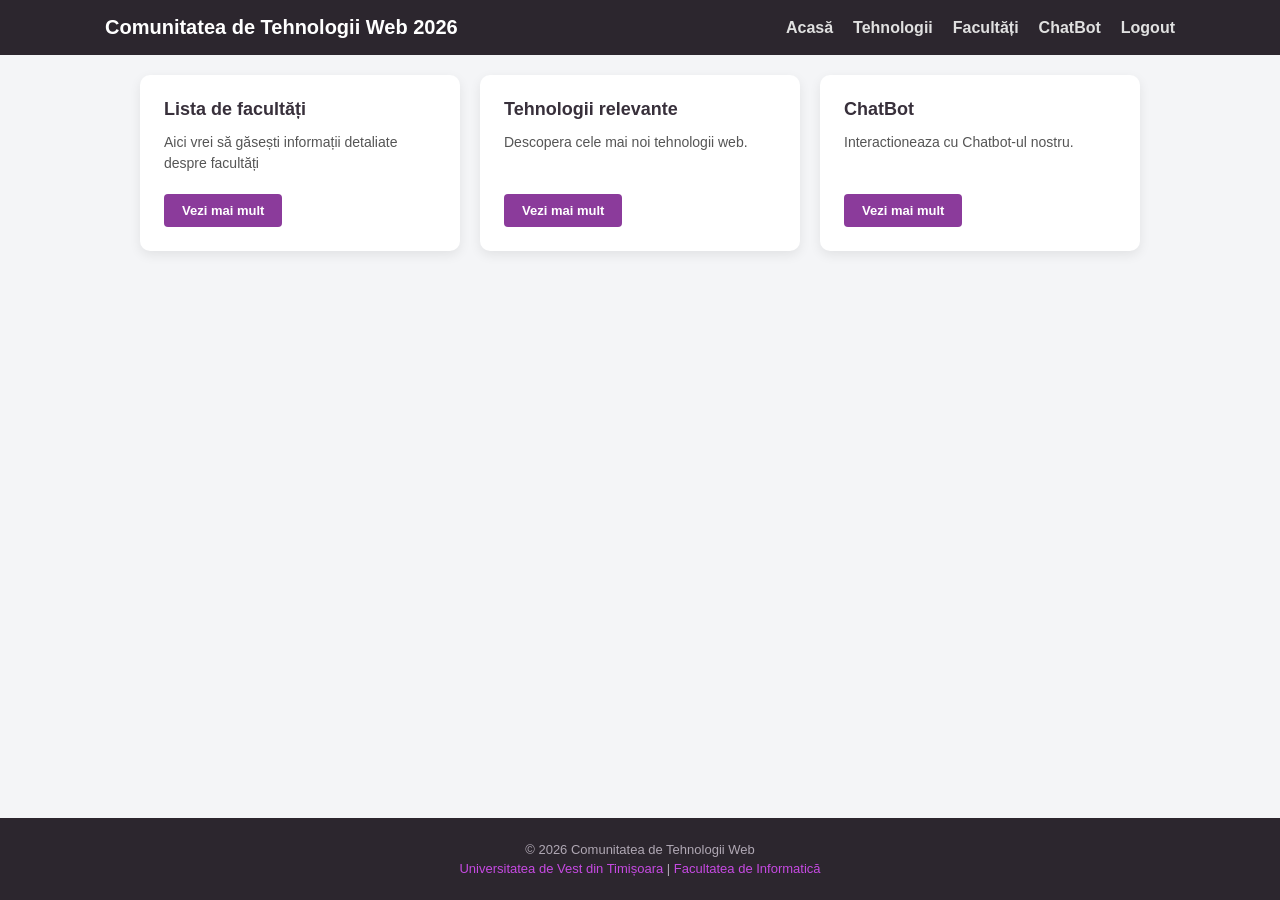
==== HTML/home.html @ 4babb574 "Lab1,2" ====
<!DOCTYPE html>
<html lang="ro">
<head>
    <meta charset="UTF-8">
    <meta name="viewport" content="width=device-width, initial-scale=1.0">
    <title>Home - Comunitatea de Tehnologii Web</title>
    <link rel="stylesheet" href="../CSS/home_style.css">
</head>
<body>
    <header>
        <div class="container header-container">
            <h1>Comunitatea de Tehnologii Web 2026</h1>
            <nav>
                <a href="home.html">Acasă</a>
                <a href="#technologies">Tehnologii</a>
                <a href="#faculties">Facultăți</a>
                <a href="#chatbot">ChatBot</a>
                <a href="login.html" class="logout-link">Logout</a>
            </nav>
        </div>
    </header>

    <main class="container">
        <section class="columns">
            <div class="column">
                <h2>Lista de facultăți</h2>
                <p>Aici vrei să găsești informații detaliate despre facultăți</p>
                <a href="#" class="btn">Vezi mai mult</a>
            </div>

            <div class="column">
                <h2>Tehnologii relevante</h2>
                <p>Descopera cele mai noi tehnologii web.</p>
                <a href="#" class="btn">Vezi mai mult</a>
            </div>

            <div class="column">
                <h2>ChatBot</h2>
                <p>Interactioneaza cu Chatbot-ul nostru.</p>
                <a href="#" class="btn">Vezi mai mult</a>
            </div>
        </section>
    </main>

    <footer>
        <div class="container footer-container">
            <p>&copy; 2026 Comunitatea de Tehnologii Web</p>
            <p>
                <a href="https://www.uvt.ro" target="_blank">Universitatea de Vest din Timișoara</a> |
                <a href="https://infotim.uvt.ro" target="_blank">Facultatea de Informatică</a>
            </p>
        </div>
    </footer>
</body>
</html>
---- CSS/home_style.css ----
* {
    box-sizing: border-box;
    margin: 0;
    padding: 0;
}

html, body {
    height: 100%;
    font-family: Arial, sans-serif;
}

body {
    background-color: #f4f5f7;
    display: flex;
    flex-direction: column;
    min-height: 100vh;
}

.container {
    width: 100%;
    max-width: 1100px;
    margin: 0 auto;
    padding: 0 15px;
}

header {
    background-color: #2c262e;
    color: #ffffff;
    padding: 16px 0;
}

.header-container {
    display: flex;
    justify-content: space-between;
    align-items: center;
}

header h1 {
    font-size: 20px;
}

header nav {
    display: flex;
    justify-content: center;
    gap: 20px;
}

header nav a {
    color: #e0e0e0;
    text-decoration: none;
    font-weight: bold;
    transition: color 0.2s;
}

header nav a:hover, .logout-link:hover {
    color: #ee82ff;
}

main {
    flex: 1;
    margin: 0 auto;
    padding: 40px 15px;
}

.columns {
    display: flex;
    gap: 20px;
    margin: 20px 0;
    flex-wrap: wrap;
    justify-content: center;
}

.column {
    background-color: #ffffff;
    padding: 24px;
    border-radius: 10px;
    width: 320px;
    box-shadow: 0 4px 12px rgba(0, 0, 0, 0.08);
    display: flex;
    flex-direction: column;
    justify-content: space-between;
}

.column h2 {
    margin-bottom: 12px;
    color: #38303b;
    font-size: 18px;
}

.column p {
    margin-bottom: 20px;
    font-size: 14px;
    line-height: 1.5;
    color: #555555;
    flex: 1;
}

.btn {
    display: inline-block;
    align-self: flex-start;
    padding: 9px 18px;
    border-radius: 4px;
    background-color: #8b3b9b;
    color: #ffffff;
    text-decoration: none;
    font-size: 13px;
    font-weight: bold;
    transition: background 0.3s;
}

.btn:hover {
    background-color: #5a2c7d;
}

footer {
    background-color: #2c262e;
    color: #b0a8b4;
    padding: 20px 0;
    text-align: center;
    font-size: 13px;
}

.footer-container p {
    margin: 4px 0;
}

footer a {
    color: #c64ae2;
    text-decoration: none;
}

footer a:hover {
    color: #ee82ff;
}

/* ========================================= */
/* Responsive Design (Step 6 din Laborator) */
/* ========================================= */

@media (max-width: 900px) {
    main {
        width: 100%;
        max-width: 800px;
    }

    .columns {
        justify-content: center;
    }

    .column {
        width: 300px;
    }
}

@media (max-width: 750px) {
    .header-container {
        flex-direction: column;
        gap: 12px;
        text-align: center;
    }

    header nav {
        flex-direction: column;
        gap: 10px;
    }

    main {
        width: 90%;
        padding: 10px 0;
    }

    .columns {
        flex-direction: column;
        align-items: center;
        gap: 15px;
        margin: 20px 0;
    }

    .column {
        width: 100%;
    }
}
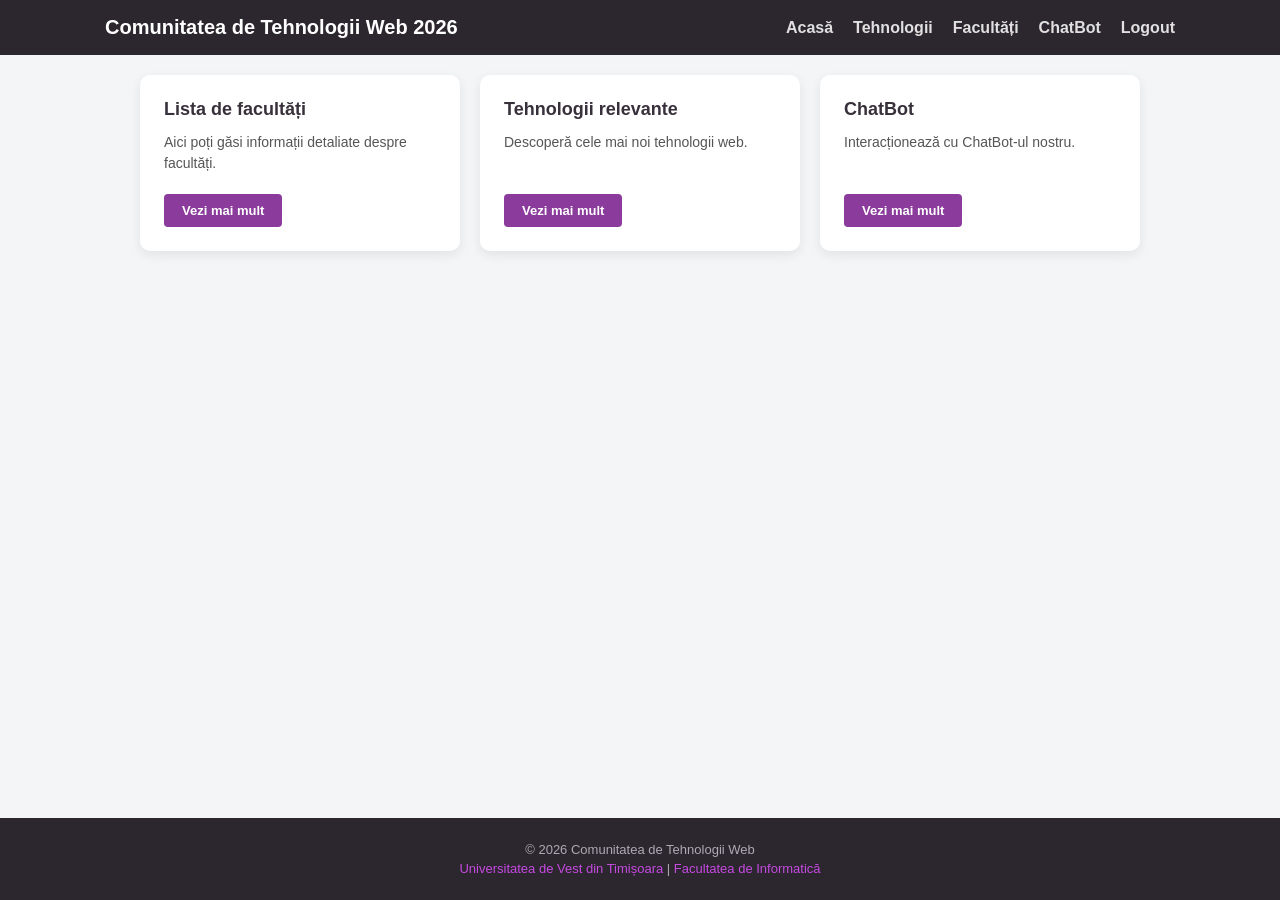
==== commit 83ee9027: "lab3" ====
--- a/HTML/home.html
+++ b/HTML/home.html
@@ -14,40 +14,40 @@
                 <a href="home.html">Acasă</a>
                 <a href="#technologies">Tehnologii</a>
                 <a href="#faculties">Facultăți</a>
-                <a href="#chatbot">ChatBot</a>
+                <a href="chatbot.html">ChatBot</a>
                 <a href="login.html" class="logout-link">Logout</a>
             </nav>
         </div>
     </header>
 
     <main class="container">
-        <section class="columns">
-            <div class="column">
-                <h2>Lista de facultăți</h2>
-                <p>Aici vrei să găsești informații detaliate despre facultăți</p>
-                <a href="#" class="btn">Vezi mai mult</a>
-            </div>
+    <section class="columns">
+        <div class="column">
+            <h2>Lista de facultăți</h2>
+            <p>Aici poți găsi informații detaliate despre facultăți.</p>
+            <a href="#faculties" class="btn">Vezi mai mult</a>
+        </div>
 
-            <div class="column">
-                <h2>Tehnologii relevante</h2>
-                <p>Descopera cele mai noi tehnologii web.</p>
-                <a href="#" class="btn">Vezi mai mult</a>
-            </div>
+        <div class="column">
+            <h2>Tehnologii relevante</h2>
+            <p>Descoperă cele mai noi tehnologii web.</p>
+            <a href="#technologies" class="btn">Vezi mai mult</a>
+        </div>
 
-            <div class="column">
-                <h2>ChatBot</h2>
-                <p>Interactioneaza cu Chatbot-ul nostru.</p>
-                <a href="#" class="btn">Vezi mai mult</a>
-            </div>
-        </section>
-    </main>
+        <div class="column">
+            <h2>ChatBot</h2>
+            <p>Interacționează cu ChatBot-ul nostru.</p>
+            <a href="chatbot.html" class="btn">Vezi mai mult</a>
+        </div>
+    </section>
+</main>
 
     <footer>
         <div class="container footer-container">
             <p>&copy; 2026 Comunitatea de Tehnologii Web</p>
             <p>
                 <a href="https://www.uvt.ro" target="_blank">Universitatea de Vest din Timișoara</a> |
-                <a href="https://infotim.uvt.ro" target="_blank">Facultatea de Informatică</a>
+                <a href="https://info.uvt.ro/" target="_blank">Facultatea de Informatică</a>
             </p>
         </div>
     </footer>
--- a/CSS/home_style.css
+++ b/CSS/home_style.css
@@ -133,10 +133,6 @@
     color: #ee82ff;
 }
 
-/* ========================================= */
-/* Responsive Design (Step 6 din Laborator) */
-/* ========================================= */
-
 @media (max-width: 900px) {
     main {
         width: 100%;
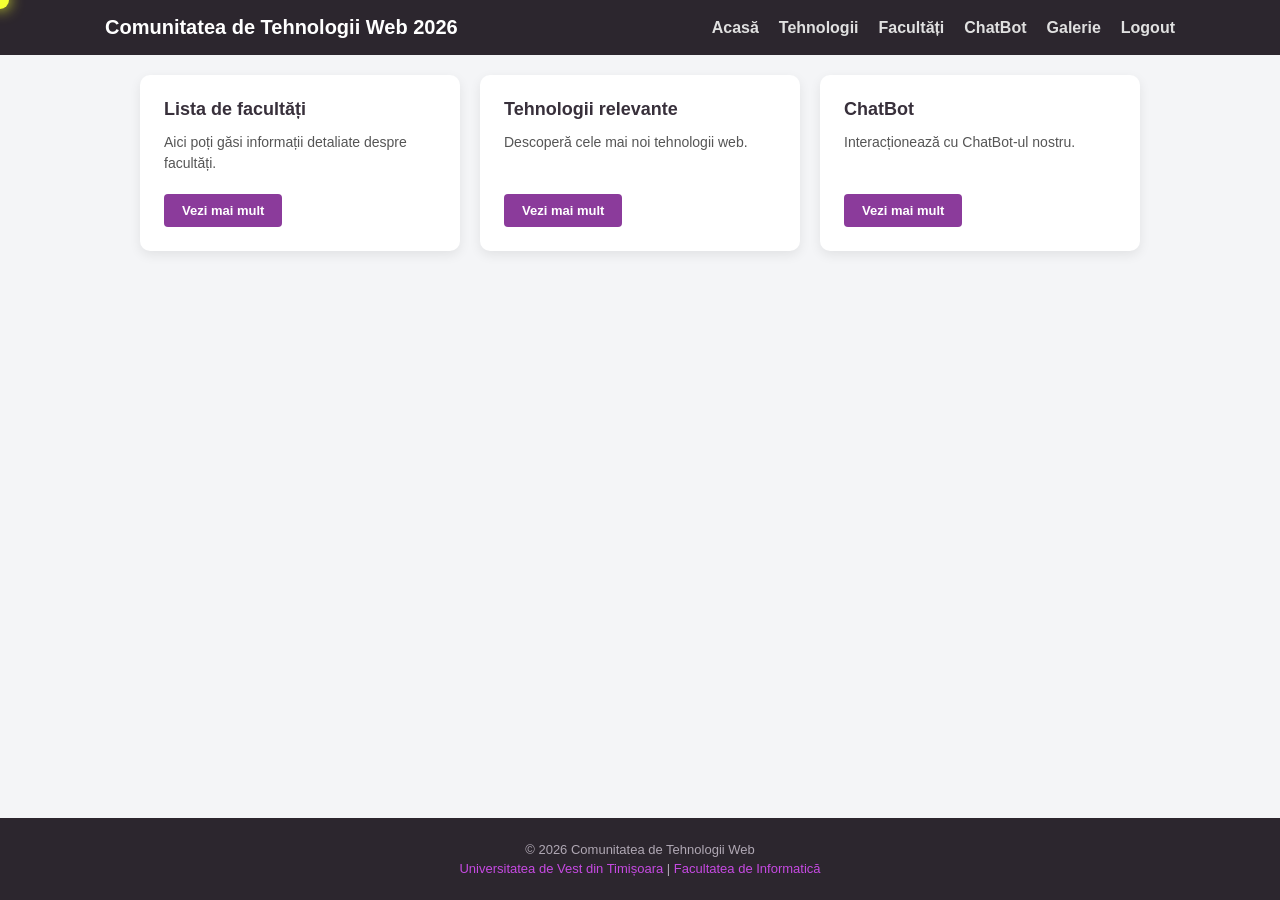
==== commit 3b2d9db8: "lab6" ====
--- a/HTML/home.html
+++ b/HTML/home.html
@@ -5,6 +5,7 @@
     <meta name="viewport" content="width=device-width, initial-scale=1.0">
     <title>Home - Comunitatea de Tehnologii Web</title>
     <link rel="stylesheet" href="../CSS/home_style.css">
+    <link rel="stylesheet" href="../CSS/cursor.css">
 </head>
 <body>
     <header>
@@ -12,21 +13,22 @@
             <h1>Comunitatea de Tehnologii Web 2026</h1>
             <nav>
                 <a href="home.html">Acasă</a>
-                <a href="#technologies">Tehnologii</a>
-                <a href="#faculties">Facultăți</a>
+                <a href="#tehnologii">Tehnologii</a>
+                <a href="universities.html">Facultăți</a>
                 <a href="chatbot.html">ChatBot</a>
+                <a href="galerie.html">Galerie</a>
                 <a href="login.html" class="logout-link">Logout</a>
             </nav>
         </div>
     </header>
-
+    
     <main class="container">
     <section class="columns">
         <div class="column">
-            <h2>Lista de facultăți</h2>
-            <p>Aici poți găsi informații detaliate despre facultăți.</p>
-            <a href="#faculties" class="btn">Vezi mai mult</a>
-        </div>
+        <h2>Lista de facultăți</h2>
+        <p>Aici poți găsi informații detaliate despre facultăți.</p>
+        <a href="universities.html" class="btn">Vezi mai mult</a>
+    </div>
 
         <div class="column">
             <h2>Tehnologii relevante</h2>
@@ -51,5 +53,7 @@
             </p>
         </div>
     </footer>
+
+    <script src="../JS/cursor.js"></script>
 </body>
 </html>
--- a/CSS/cursor.css
+++ b/CSS/cursor.css
@@ -0,0 +1,13 @@
+#cursor {
+  position: fixed;
+  top: 0;
+  left: 0;
+  width: 18px;
+  height: 18px;
+  border-radius: 50%;
+  background-color: hsl(0, 100%, 60%);
+  box-shadow: 0 0 10px rgba(255, 255, 255, 0.3);
+  z-index: 9999;
+  transform: translate(-50%, -50%);
+  pointer-events: none;
+}
